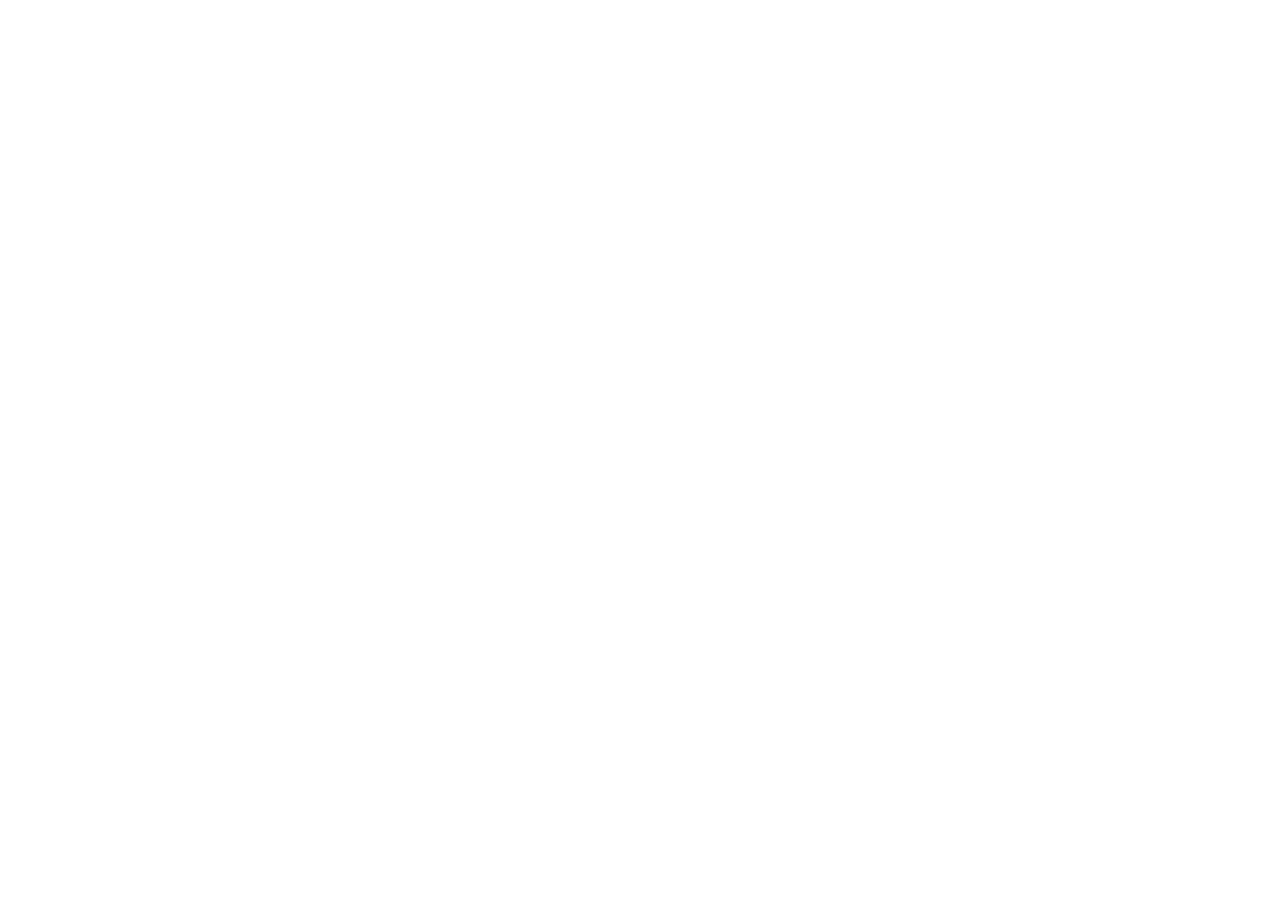
==== index.html @ 96568a17 "title" ====
<!DOCTYPE html>
<html lang="en">
<head>
    <meta charset="UTF-8">
    <meta http-equiv="X-UA-Compatible" content="IE=edge">
    <meta name="viewport" content="width=device-width, initial-scale=1.0">
    <title>Git Learn</title>
</head>
<body>
    
</body>
</html>
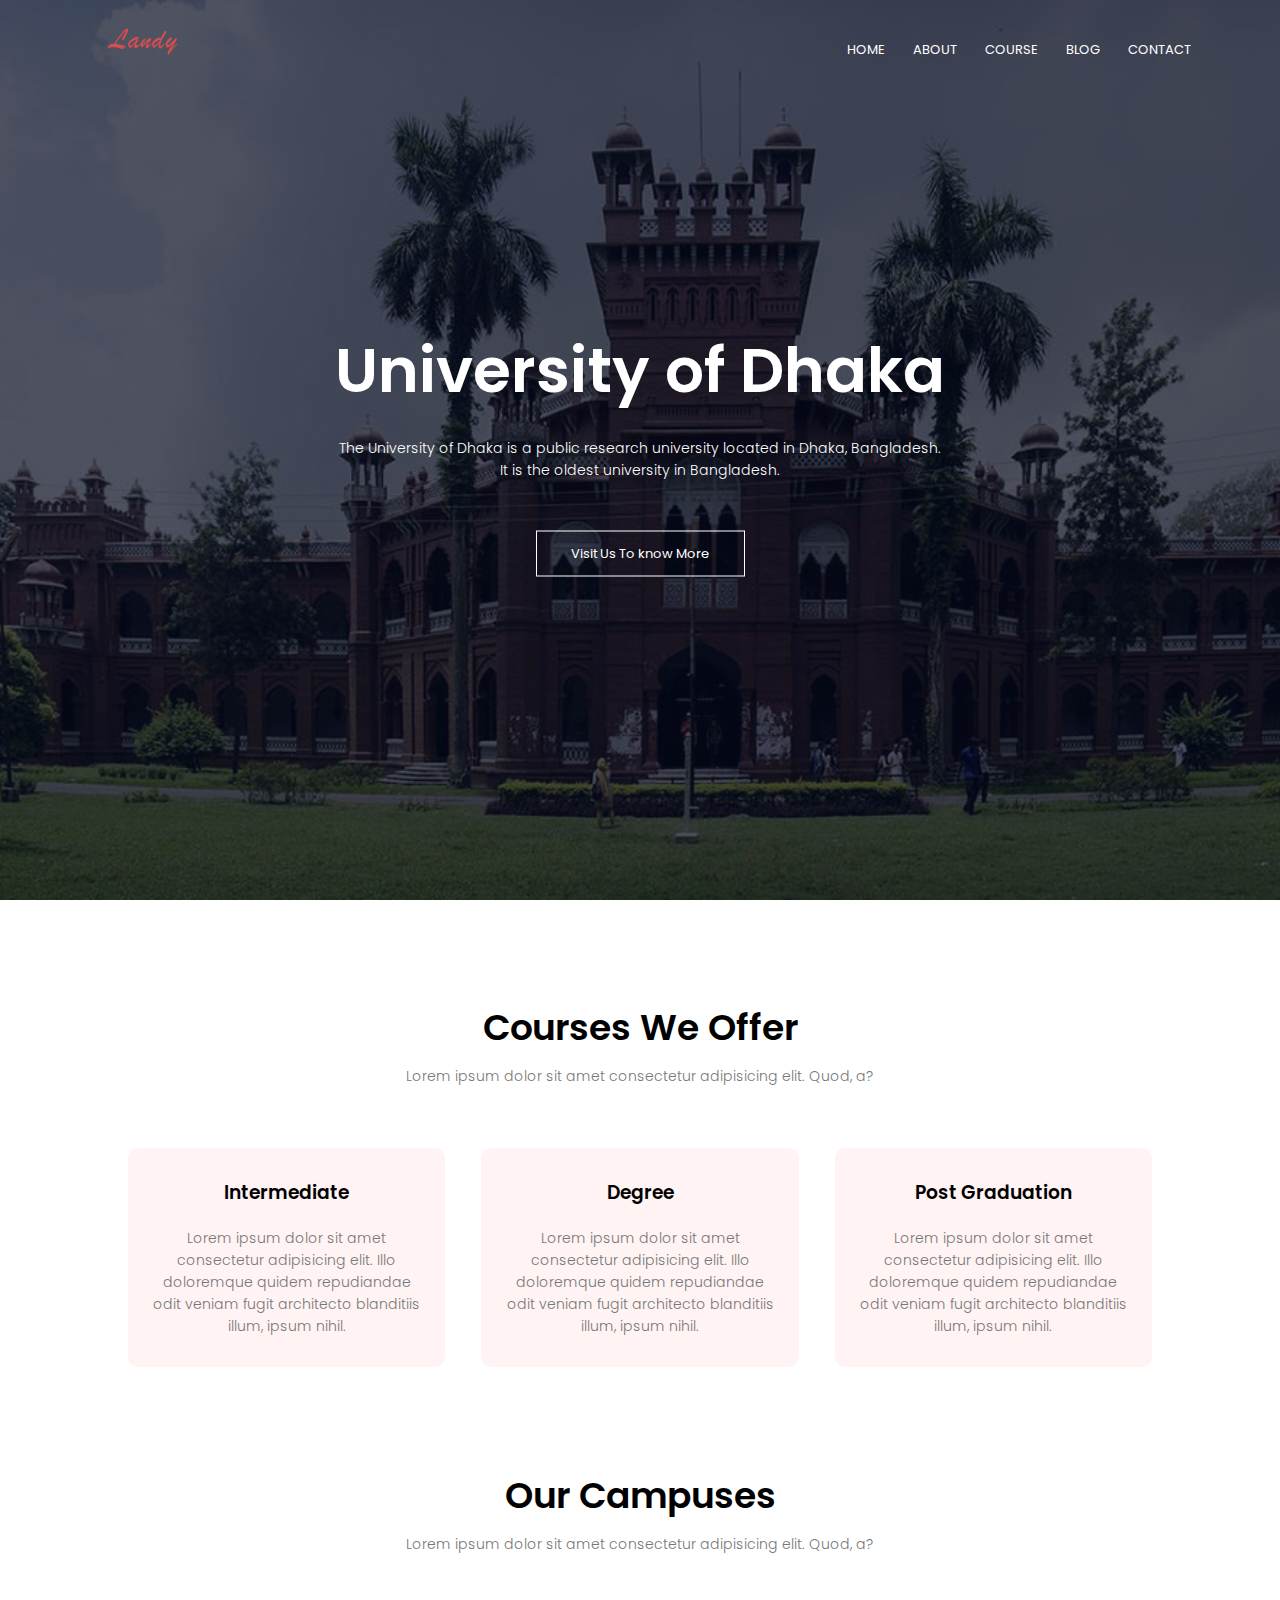
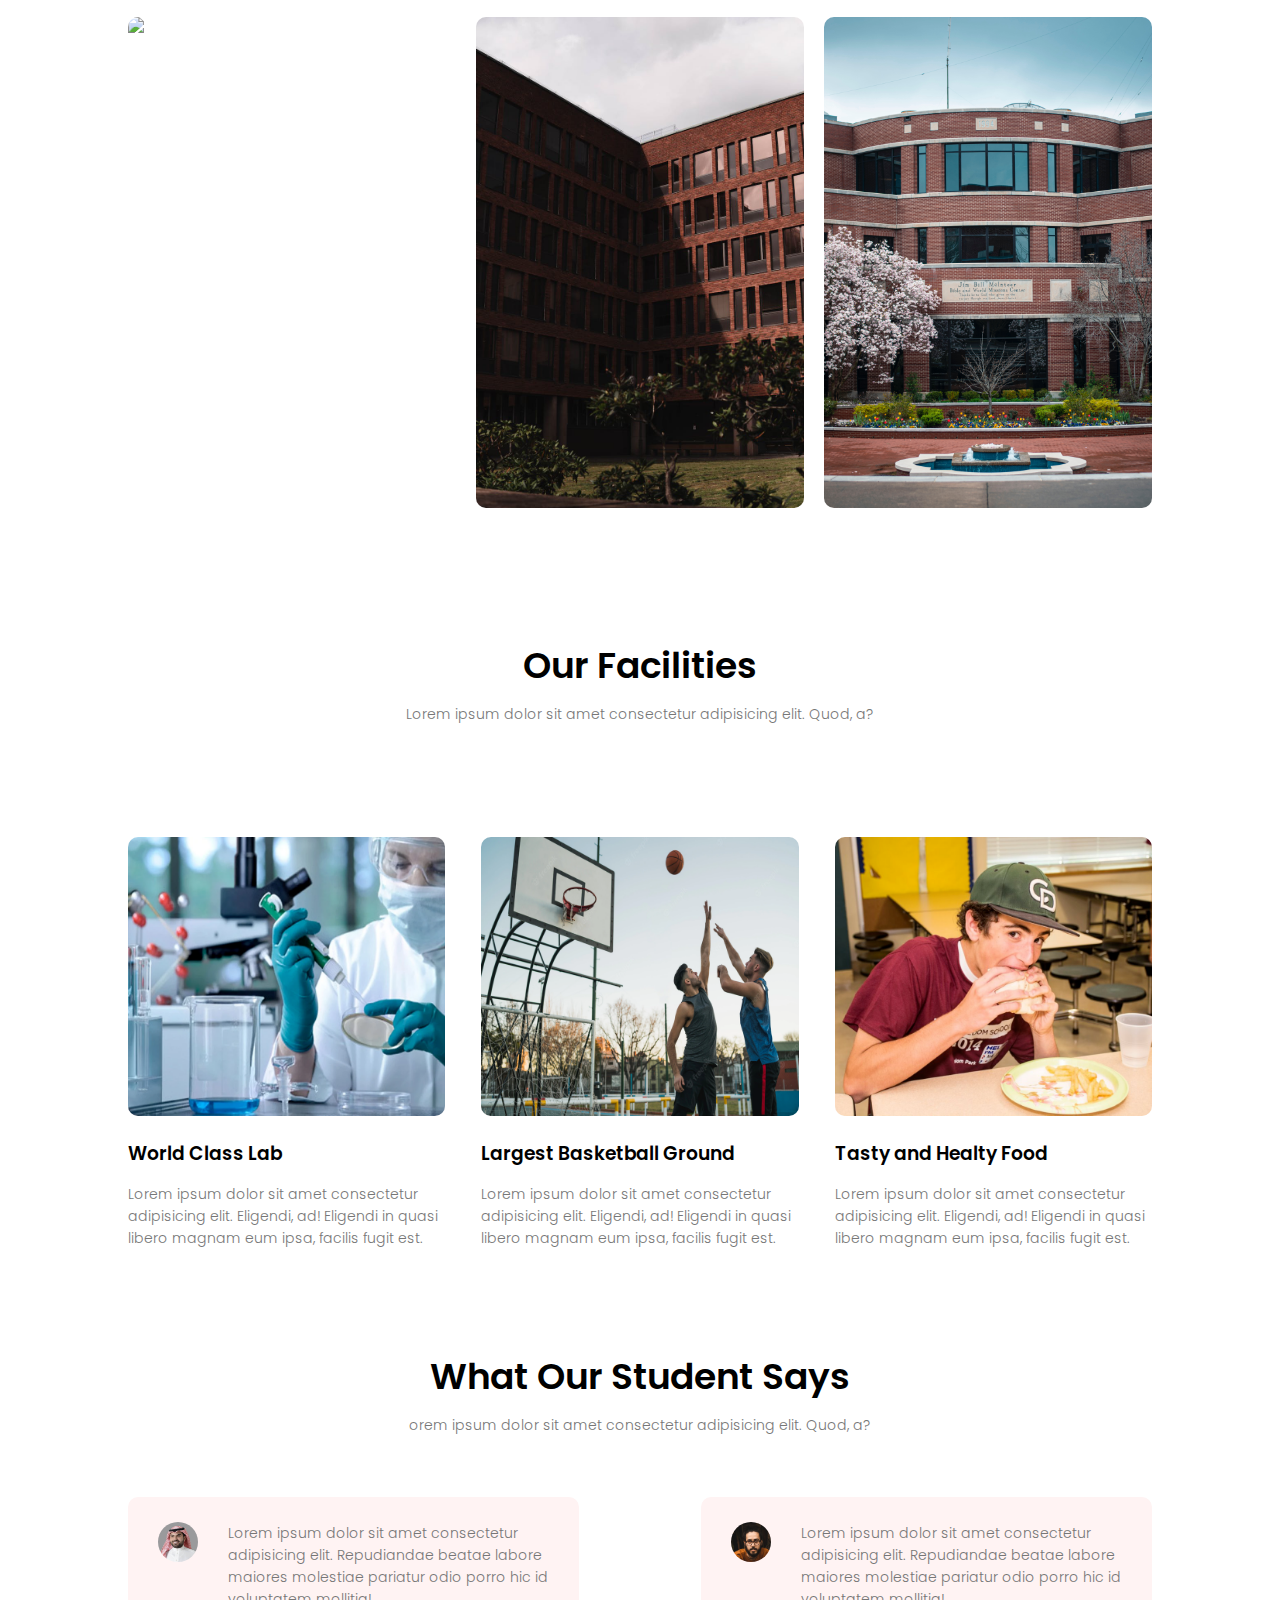
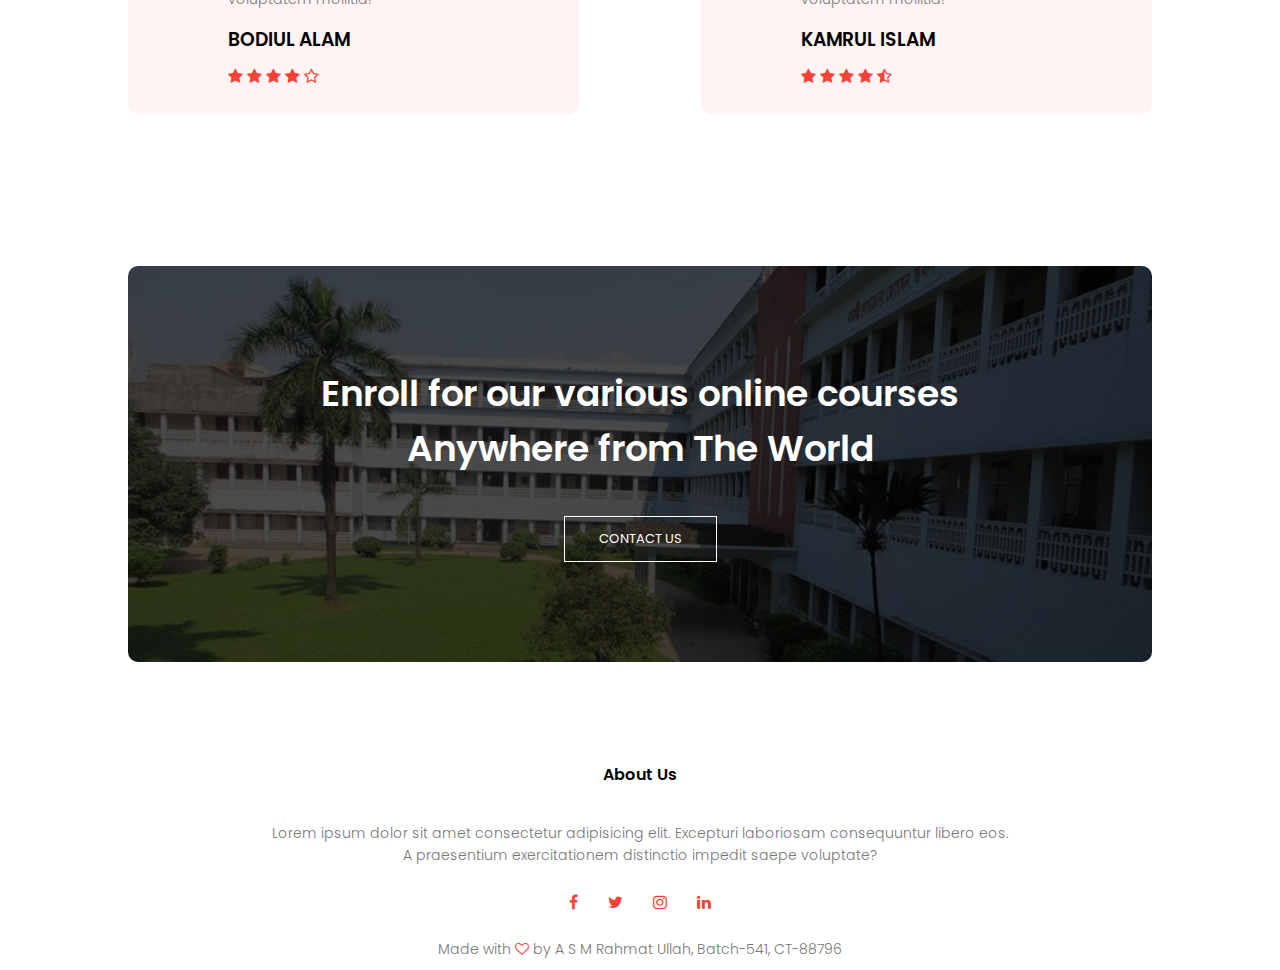
==== commit a1ba4324: "submit" ====
--- a/index.html
+++ b/index.html
@@ -4,9 +4,175 @@
     <meta charset="UTF-8">
     <meta http-equiv="X-UA-Compatible" content="IE=edge">
     <meta name="viewport" content="width=device-width, initial-scale=1.0">
-    <title>Git Learn</title>
+    <title>Eduford University</title>
+    <link rel="preconnect" href="https://fonts.googleapis.com">
+    <link rel="preconnect" href="https://fonts.gstatic.com" crossorigin>
+    <link href="https://fonts.googleapis.com/css2?family=Poppins:wght@100;200;300;400;600;700&display=swap" rel="stylesheet">
+    <link rel="stylesheet" href="https://stackpath.bootstrapcdn.com/font-awesome/4.7.0/css/font-awesome.min.css">
+    <link rel="stylesheet" href="style.css">
 </head>
 <body>
-    
+    <section class="header">
+        <nav>
+            <a href="index.html"><img src="/eduford_img/logo.png"></a>
+            <div class="nav-links" id="navLinks">
+                <i class="fa fa-times" onclick="hideMenu()"></i>
+                <ul>
+                    <li><a href="#">HOME</a></li>
+                    <li><a href="#">ABOUT</a></li>
+                    <li><a href="#">COURSE</a></li>
+                    <li><a href="#">BLOG</a></li>
+                    <li><a href="#">CONTACT</a></li>
+                </ul>
+
+            </div>
+            <i class="fa fa-bars" onclick="showMenu()"></i>
+        </nav>
+        <div class="text-box">
+            <h1>University of Dhaka</h1>
+            <p>The University of Dhaka is a public research university located in Dhaka, Bangladesh. <br>It is the oldest university in Bangladesh.</p>
+            <a href="" class="hero-btn">Visit Us To know More</a>
+
+        </div>
+    </section>
+    <!-------Course------>
+    <section class="course">
+        <h1>Courses We Offer</h1>
+        <p>Lorem ipsum dolor sit amet consectetur adipisicing elit. Quod, a?</p>
+        <div class="row">
+            <div class="course-col">
+                <h3>Intermediate</h3>
+                <p>Lorem ipsum dolor sit amet consectetur adipisicing elit. Illo doloremque quidem repudiandae odit veniam fugit architecto blanditiis illum, ipsum nihil.</p>
+
+            </div>
+            <div class="course-col">
+                <h3>Degree</h3>
+                <p>Lorem ipsum dolor sit amet consectetur adipisicing elit. Illo doloremque quidem repudiandae odit veniam fugit architecto blanditiis illum, ipsum nihil.</p>
+
+            </div>
+            <div class="course-col">
+                <h3>Post Graduation</h3>
+                <p>Lorem ipsum dolor sit amet consectetur adipisicing elit. Illo doloremque quidem repudiandae odit veniam fugit architecto blanditiis illum, ipsum nihil.</p>
+
+            </div>
+
+        </div>
+
+    </section>
+    <!----campus--->
+    <section class="campus">
+        <h1>Our Campuses</h1>
+        <p>Lorem ipsum dolor sit amet consectetur adipisicing elit. Quod, a?</p>
+        <div class="row">
+        <div class="campus-col">
+            <img src="/eduford_img/i-2.jpeg"> 
+            <div class="layer">
+                <h3>Arts Building</h3>
+            </div>
+        </div>
+        <div class="campus-col">
+            <img src="/eduford_img/i-3.jpeg"> 
+            <div class="layer">
+                <h3>Commerce Building</h3>
+            </div>
+        </div>
+        <div class="campus-col">
+            <img src="/eduford_img/i-4.jpeg"> 
+            <div class="layer">
+                <h3>Science Building</h3>
+            </div>
+        </div>
+    </div>
+
+    </section>
+    <!-----Facilities------>
+    <section class="facilities">
+        <h1>Our Facilities</h1>
+        <p>Lorem ipsum dolor sit amet consectetur adipisicing elit. Quod, a?</p>
+        <div class="row">
+            <div class="facilities-col">
+                <img src="/eduford_img/library.png">
+                <h3>World Class Lab</h3>
+                <p>Lorem ipsum dolor sit amet consectetur adipisicing elit. Eligendi, ad! Eligendi in quasi libero magnam eum ipsa, facilis fugit est.</p>
+                
+            </div>
+            <div class="facilities-col">
+                <img src="/eduford_img/basketball.png">
+                <h3>Largest Basketball Ground</h3>
+                <p>Lorem ipsum dolor sit amet consectetur adipisicing elit. Eligendi, ad! Eligendi in quasi libero magnam eum ipsa, facilis fugit est.</p>
+                
+            </div>
+            <div class="facilities-col">
+                <img src="/eduford_img/cafeteria.png">
+                <h3>Tasty and Healty Food</h3>
+                <p>Lorem ipsum dolor sit amet consectetur adipisicing elit. Eligendi, ad! Eligendi in quasi libero magnam eum ipsa, facilis fugit est.</p>
+            </div>
+
+        </div>
+    </section>
+    <!-------testimonials------->
+    <section class="testimonial">
+        <h1>What Our Student Says</h1>
+        <p>orem ipsum dolor sit amet consectetur adipisicing elit. Quod, a?</p>
+        <div class="row">
+            <div class="testimonial-col">
+                <img src="/eduford_img/user1.jpeg">
+                <div>
+                    <p>Lorem ipsum dolor sit amet consectetur adipisicing elit. Repudiandae beatae labore maiores molestiae pariatur odio porro hic id voluptatem mollitia!</p>
+                    <h3>BODIUL ALAM</h3>
+                    <i class="fa fa-star"></i>
+                    <i class="fa fa-star"></i>
+                    <i class="fa fa-star"></i>
+                    <i class="fa fa-star"></i>
+                    <i class="fa fa-star-o"></i>
+                   
+                </div>
+
+            </div>
+            <div class="testimonial-col">
+                <img src="/eduford_img/user2.jpg">
+                <div>
+                    <p>Lorem ipsum dolor sit amet consectetur adipisicing elit. Repudiandae beatae labore maiores molestiae pariatur odio porro hic id voluptatem mollitia!</p>
+                    <h3>KAMRUL ISLAM</h3>
+                    <i class="fa fa-star"></i>
+                    <i class="fa fa-star"></i>
+                    <i class="fa fa-star"></i>
+                    <i class="fa fa-star"></i>
+                    <i class="fa fa-star-half-o"></i>
+                </div>
+
+            </div>
+
+        </div>
+    </section>
+    <!------Call to Action----->
+    <section class="cta">
+        <h1>Enroll for our various online courses<br> Anywhere from The World</h1>
+        <a href="#" class="hero-btn">CONTACT US</a>
+
+    </section>
+     <!------Footer----->
+     <seciton class="footer">
+        <h4>About Us</h4>
+        <p>Lorem ipsum dolor sit amet consectetur adipisicing elit. Excepturi laboriosam consequuntur libero eos.<br> A praesentium exercitationem distinctio impedit saepe voluptate?</p>
+        <div class="icons">
+            <i class="fa fa-facebook"></i>
+            <i class="fa fa-twitter"></i>
+            <i class="fa fa-instagram"></i>
+            <i class="fa fa-linkedin"></i>
+        </div>
+        <p>Made with <i class="fa fa-heart-o"></i> by A S M Rahmat Ullah, Batch-541, CT-88796</p>
+     </seciton>
+
+    <!-----JavaScript for Toggle Menu ------->
+    <script>
+        var navLinks = document.getElementById("navLinks");
+        function showMenu(){
+            navLinks.style.right = "0";
+        }
+        function hideMenu(){
+            navLinks.style.right = "-200px";
+        }
+    </script>
 </body>
 </html>--- a/style.css
+++ b/style.css
@@ -0,0 +1,319 @@
+*{
+    margin: 0;
+    padding: 0;
+    box-sizing: border-box;
+    font-family: 'Poppins', sans-serif;
+}
+.header{
+    min-height: 100vh;
+    width:100%;
+    background-image: linear-gradient(rgba(4,9,30,0.7),rgba(4,9,30,0.7)),url(/eduford_img/Curzon\ Hall1.jpeg);
+    background-position: center;
+    background-size: cover;
+    position: relative;
+   
+}
+nav{
+    display: flex;
+    padding:2% 6%;
+    justify-content: space-between;
+    align-items: center;
+}
+nav img{
+    width:150px;
+}
+.nav-links{
+    flex:1;
+    text-align: right;
+    
+}
+.nav-links ul li{
+    list-style: none;
+    display: inline-block;
+    padding: 8px 12px;
+    position: relative;
+    
+}
+.nav-links ul li a{
+    color: #fff;
+    text-decoration: none;
+    font-size: 13px;
+}
+.nav-links ul li::after{
+    content:'';
+    width:0%;
+    height:2px;
+    background: #f44336;
+    display: block;
+    margin: auto;
+    transition: 0.5s;
+}
+.nav-links ul li:hover::after{
+    width: 100%;
+}
+.text-box{
+    width: 90%;
+    color: #fff;
+    position: absolute;
+    top:50%;
+    left:50%;
+    transform: translate(-50%,-50%);
+    text-align: center;
+
+}
+.text-box h1{
+    font-size: 62px;
+}
+.text-box p{
+    margin:10px 0 40px;
+    font-size: 14px;
+    color:#fff
+}
+.hero-btn{
+    display: inline-block;
+    text-decoration: none;
+    color: #fff;
+    border: 1px solid #fff;
+    padding: 12px 34px;
+    font-size: 13px;
+    background: transparent;
+    position: relative;
+    cursor: pointer;
+
+}
+.hero-btn:hover{
+    border:1px solid #f44336;
+    background: #f44336;
+    transition: 1s;
+}
+nav .fa{
+    display: none;
+}
+@media(max-width: 700px){
+    .text-box h1{
+        font-size: 20px;
+    }
+    .nav-links ul li{
+        display: block;
+    }
+    .nav-links{
+        position: absolute;
+        background: #f44336;
+        height: 100vh;
+        width: 200px;
+        top: 0;
+        right: -200;
+        text-align: left;
+        z-index: 2;
+        transition: 1s;
+
+    }
+    nav .fa{
+        display: block;
+        color: #fff;
+        margin:10px ;
+        font-size: 22px;
+        cursor: pointer;
+}
+.nav-links ul{
+    padding: 30px;
+}
+
+}
+/*--------course-------*/
+.course{
+    width: 80%;
+    margin:auto;
+    text-align: center;
+    padding-top: 100px;
+}
+h1{
+    font-size: 36px;
+    font-weight: 600;
+}
+p{
+    color: #777;
+    font-size: 14px;
+    font-weight: 300;
+    line-height: 22px;
+    padding: 10px;
+}
+.row{
+    margin-top: 5%;
+    display: flex;
+    justify-content: space-between;
+}
+.course-col{
+    flex-basis: 31%;
+    background: #fff3f3;
+    border-radius: 10px;
+    margin-bottom: 5%;
+    padding: 20px 12px;
+    box-sizing: border-box;
+    transition: 0.5s;
+}
+h3{
+    text-align: center;
+    font-weight: 600;
+    margin: 10px 0;
+}
+.course-col:hover{
+    box-shadow: 0 0 20px 0px rgba(0, 0, 0, 0.2);
+}
+@media(max-width:700px){
+    .row{
+        flex-direction: column;
+    }
+}
+/*----campus----*/
+.campus{
+    width:80%;
+    margin: auto;
+    text-align: center;
+    padding-top: 50px;
+}
+.campus-col{
+    flex-basis: 32%;
+    border-radius: 10px;
+    margin-bottom: 30px;
+    position: relative;
+    overflow: hidden;
+}
+.campus-col img{
+    width: 100%;
+    display: block;
+}
+.layer{
+    background: transparent;
+    height: 100%;
+    width: 100%;
+    position: absolute;
+    top: 0;
+    left: 0;
+    transition: 0.5s;
+}
+.layer:hover{
+    background: rgba(226, 0, 0, 0.7);
+}
+.layer h3{
+    width: 100%;
+    font-weight: 500;
+    color: #fff;
+    font-size: 26px;
+    bottom: 0;
+    left: 50%;
+    transform: translateX(-50%);
+    position: absolute;
+    opacity: 0;
+    transition: 0.5s;
+}
+.layer:hover h3{
+    bottom: 49%;
+    opacity: 1;
+}
+/*---------facilities--------*/
+.facilities{
+    width: 80%;
+    margin: auto;
+    text-align: center;
+    padding-top: 100px;
+}
+.facilities-col{
+    flex-basis: 31%;
+    border-radius: 10px;
+    margin-top: 5%;
+    text-align: left;
+}
+.facilities-col img{
+    width: 100%;
+    border-radius: 10px;
+}
+.facilities-col p{
+    padding: 0;
+}
+.facilities-col h3{
+    margin-top: 16px;
+    margin-bottom: 15px;
+    text-align: left;
+}
+/*------*/
+.testimonial{
+    width: 80%;
+    margin:auto;
+    padding-top: 100px;
+    text-align: center;
+}
+.testimonial-col{
+    flex-basis: 44%;
+    border-radius: 10px;
+    margin-bottom: 5%;
+    text-align: left;
+    background: #fff3f3;
+    padding: 25px;
+    cursor: pointer;
+    display: flex;
+}
+.testimonial-col img{
+    height: 40px;
+    margin-left:5px;
+    margin-right: 30px;
+    border-radius: 50%;
+}
+.testimonial-col p{
+    padding: 0;
+}
+.testimonial-col h3{
+    margin-top: 15px;
+    text-align: left;
+}
+.testimonial-col .fa{
+    color:#f44336
+}
+@media(max-width: 700px){
+    .testimonial-col img{
+        margin-left: 0;
+        margin-right: 15px;
+    }
+}
+/*----Call to Action----*/
+.cta{
+    margin: 100px auto;
+    width: 80%;
+    background-image: linear-gradient(rgba(0,0,0,0.7),rgba(0,0,0,0.7)),url(/eduford_img/i-5.png);
+    background-position: center;
+    background-size: cover;
+    border-radius: 10px;
+    text-align: center;
+    padding: 100px 0;
+
+}
+.cta h1{
+    color:#fff ;
+    margin-bottom: 40px;
+    padding: 0;
+}
+@media(max-width){
+    .cta h1{
+        font-size: 24px;
+    }
+}
+/*------Call to Action-----*/
+.footer{
+    width: 100%;
+    text-align: center;
+    padding: 30px 0;
+}
+.footer h4{
+    margin-bottom: 25px;
+    margin-top:20px;
+    font-weight: 600;
+}
+.icons .fa{
+    color: #f44336;
+    margin:0 13px;
+    cursor: pointer;
+    padding: 18px 0;
+}
+.fa-heart-o{
+    color: #f44336;
+}